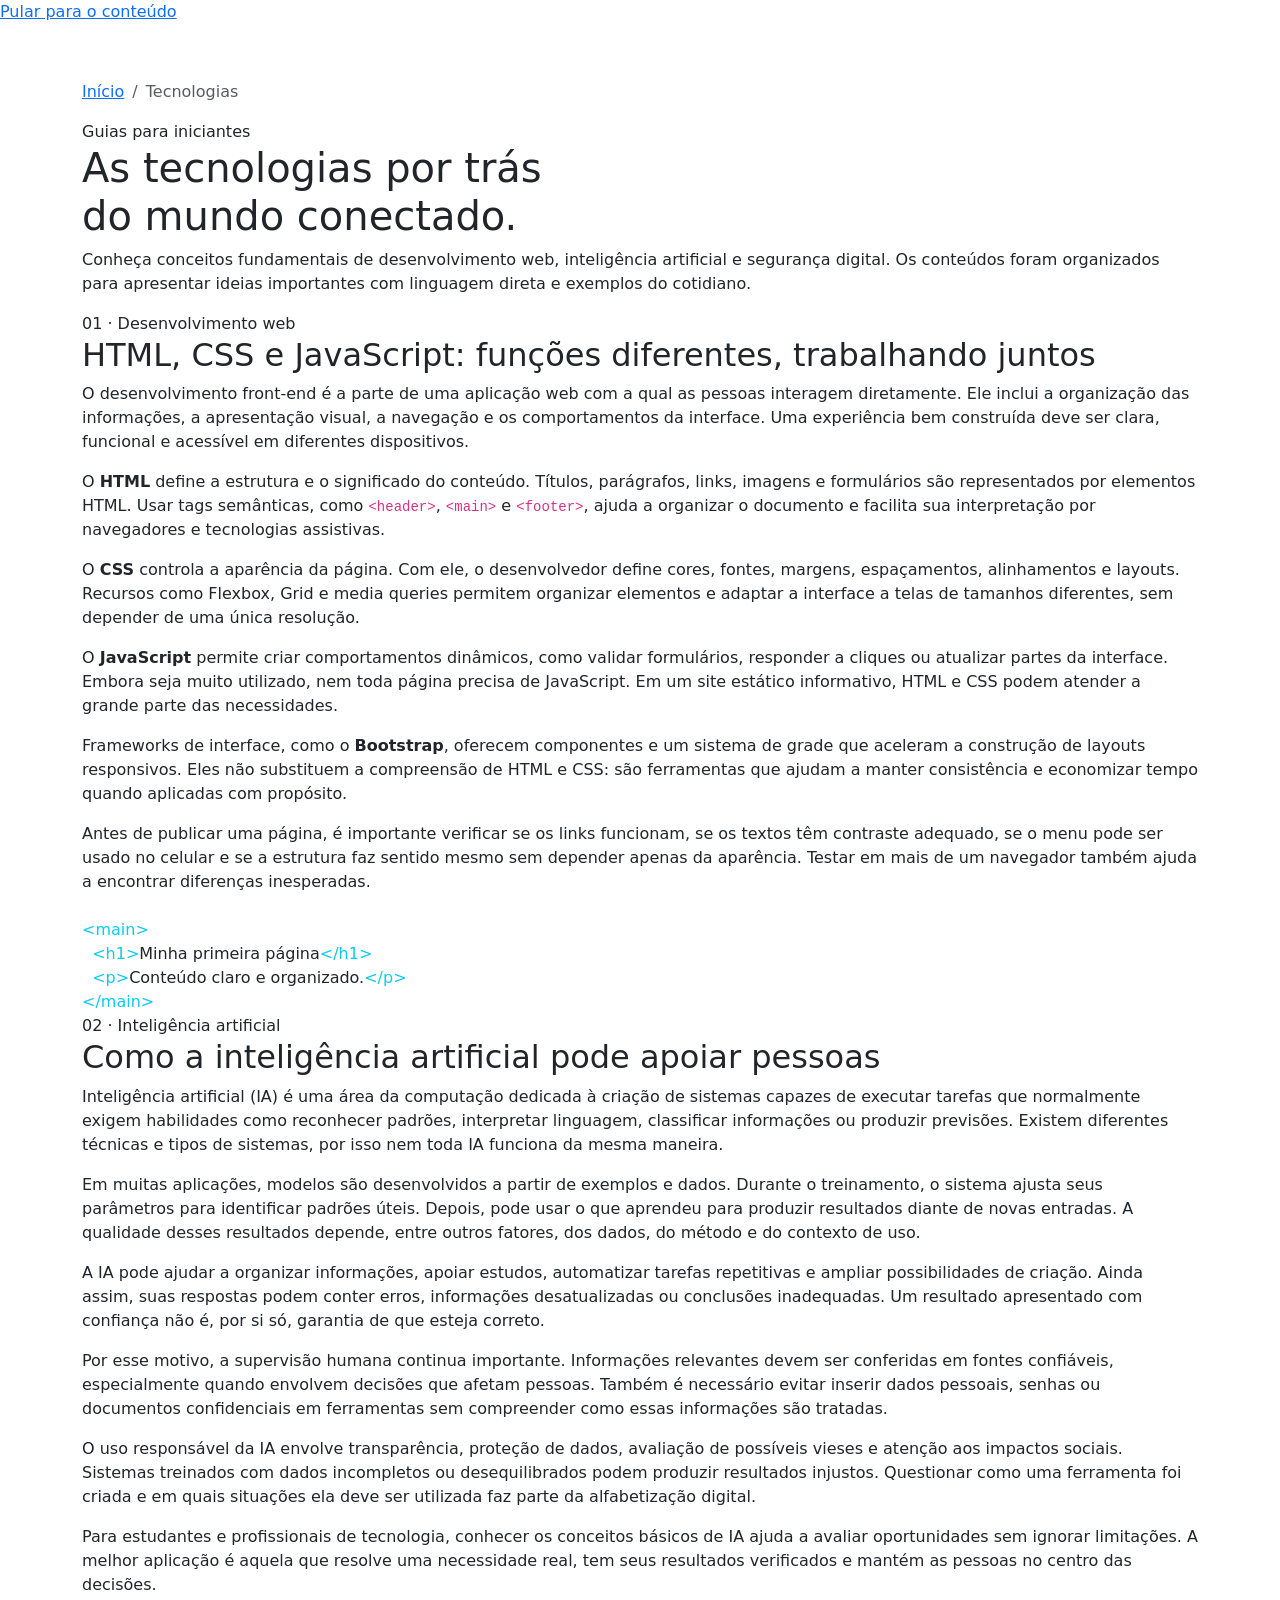
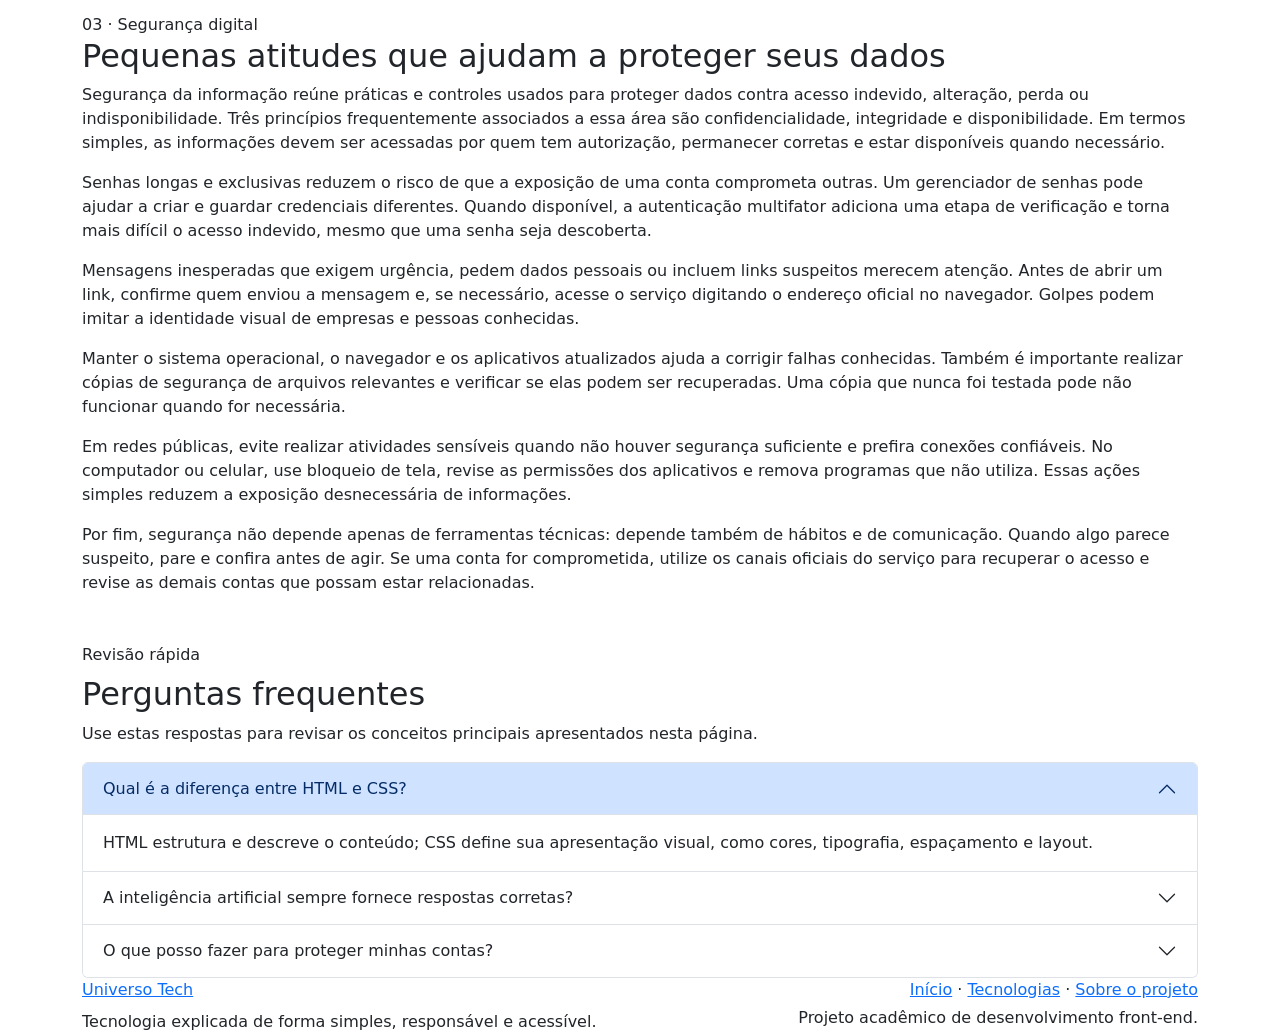
==== tecnologias.html @ f7f801a9 "Add files via upload" ====
<!doctype html>
<html lang="pt-BR">
<head>
    <meta charset="UTF-8">
    <meta name="viewport" content="width=device-width, initial-scale=1">
    <meta name="description" content="Conteúdos introdutórios sobre desenvolvimento web, inteligência artificial e segurança digital.">
    <title>Tecnologias | Universo Tech</title>
    <link href="https://cdn.jsdelivr.net/npm/bootstrap@5.3.3/dist/css/bootstrap.min.css" rel="stylesheet">
    <link rel="stylesheet" href="css/style.css">
</head>
<body>
  <a class="skip-link" href="#conteudo">Pular para o conteúdo</a>
  <nav class="navbar navbar-expand-lg navbar-dark site-navbar sticky-top" aria-label="Menu principal">
    <div class="container">
      <a class="navbar-brand d-flex align-items-center" href="index.html"><span class="brand-mark" aria-hidden="true">U</span>Universo Tech</a>
      <button class="navbar-toggler" type="button" data-bs-toggle="collapse" data-bs-target="#menuPrincipal" aria-controls="menuPrincipal" aria-expanded="false" aria-label="Abrir ou fechar menu">
        <span class="navbar-toggler-icon"></span>
      </button>
      <div class="collapse navbar-collapse" id="menuPrincipal">
        <ul class="navbar-nav ms-auto align-items-lg-center gap-lg-1">
          <li class="nav-item"><a class="nav-link " href="index.html" >Início</a></li>
          <li class="nav-item"><a class="nav-link active" href="tecnologias.html" aria-current="page">Tecnologias</a></li>
          <li class="nav-item"><a class="nav-link " href="sobre.html" >Sobre o projeto</a></li>
        </ul>
      </div>
    </div>
  </nav>
  <main id="conteudo">
    <header class="page-hero">
      <div class="container">
        <nav aria-label="Navegação estrutural"><ol class="breadcrumb mb-3"><li class="breadcrumb-item"><a href="index.html">Início</a></li><li class="breadcrumb-item active" aria-current="page">Tecnologias</li></ol></nav>
        <span class="eyebrow">Guias para iniciantes</span>
        <h1>As tecnologias por trás<br>do mundo conectado.</h1>
        <p>Conheça conceitos fundamentais de desenvolvimento web, inteligência artificial e segurança digital. Os conteúdos foram organizados para apresentar ideias importantes com linguagem direta e exemplos do cotidiano.</p>
      </div>
    </header>

    <section class="section" aria-label="Conteúdo sobre tecnologias">
      <div class="container">
        <article id="web" class="article-section">
          <span class="topic-label">01 · Desenvolvimento web</span>
          <h2>HTML, CSS e JavaScript: funções diferentes, trabalhando juntos</h2>
          <p>O desenvolvimento front-end é a parte de uma aplicação web com a qual as pessoas interagem diretamente. Ele inclui a organização das informações, a apresentação visual, a navegação e os comportamentos da interface. Uma experiência bem construída deve ser clara, funcional e acessível em diferentes dispositivos.</p>
          <p>O <strong>HTML</strong> define a estrutura e o significado do conteúdo. Títulos, parágrafos, links, imagens e formulários são representados por elementos HTML. Usar tags semânticas, como <code>&lt;header&gt;</code>, <code>&lt;main&gt;</code> e <code>&lt;footer&gt;</code>, ajuda a organizar o documento e facilita sua interpretação por navegadores e tecnologias assistivas.</p>
          <p>O <strong>CSS</strong> controla a aparência da página. Com ele, o desenvolvedor define cores, fontes, margens, espaçamentos, alinhamentos e layouts. Recursos como Flexbox, Grid e media queries permitem organizar elementos e adaptar a interface a telas de tamanhos diferentes, sem depender de uma única resolução.</p>
          <p>O <strong>JavaScript</strong> permite criar comportamentos dinâmicos, como validar formulários, responder a cliques ou atualizar partes da interface. Embora seja muito utilizado, nem toda página precisa de JavaScript. Em um site estático informativo, HTML e CSS podem atender a grande parte das necessidades.</p>
          <p>Frameworks de interface, como o <strong>Bootstrap</strong>, oferecem componentes e um sistema de grade que aceleram a construção de layouts responsivos. Eles não substituem a compreensão de HTML e CSS: são ferramentas que ajudam a manter consistência e economizar tempo quando aplicadas com propósito.</p>
          <p>Antes de publicar uma página, é importante verificar se os links funcionam, se os textos têm contraste adequado, se o menu pode ser usado no celular e se a estrutura faz sentido mesmo sem depender apenas da aparência. Testar em mais de um navegador também ajuda a encontrar diferenças inesperadas.</p>
          <div class="code-panel mt-4" aria-label="Exemplo de estrutura HTML"><span class="text-info">&lt;main&gt;</span><br>&nbsp;&nbsp;<span class="text-info">&lt;h1&gt;</span>Minha primeira página<span class="text-info">&lt;/h1&gt;</span><br>&nbsp;&nbsp;<span class="text-info">&lt;p&gt;</span>Conteúdo claro e organizado.<span class="text-info">&lt;/p&gt;</span><br><span class="text-info">&lt;/main&gt;</span></div>
        </article>

        <article id="ia" class="article-section">
          <span class="topic-label">02 · Inteligência artificial</span>
          <h2>Como a inteligência artificial pode apoiar pessoas</h2>
          <p>Inteligência artificial (IA) é uma área da computação dedicada à criação de sistemas capazes de executar tarefas que normalmente exigem habilidades como reconhecer padrões, interpretar linguagem, classificar informações ou produzir previsões. Existem diferentes técnicas e tipos de sistemas, por isso nem toda IA funciona da mesma maneira.</p>
          <p>Em muitas aplicações, modelos são desenvolvidos a partir de exemplos e dados. Durante o treinamento, o sistema ajusta seus parâmetros para identificar padrões úteis. Depois, pode usar o que aprendeu para produzir resultados diante de novas entradas. A qualidade desses resultados depende, entre outros fatores, dos dados, do método e do contexto de uso.</p>
          <p>A IA pode ajudar a organizar informações, apoiar estudos, automatizar tarefas repetitivas e ampliar possibilidades de criação. Ainda assim, suas respostas podem conter erros, informações desatualizadas ou conclusões inadequadas. Um resultado apresentado com confiança não é, por si só, garantia de que esteja correto.</p>
          <p>Por esse motivo, a supervisão humana continua importante. Informações relevantes devem ser conferidas em fontes confiáveis, especialmente quando envolvem decisões que afetam pessoas. Também é necessário evitar inserir dados pessoais, senhas ou documentos confidenciais em ferramentas sem compreender como essas informações são tratadas.</p>
          <p>O uso responsável da IA envolve transparência, proteção de dados, avaliação de possíveis vieses e atenção aos impactos sociais. Sistemas treinados com dados incompletos ou desequilibrados podem produzir resultados injustos. Questionar como uma ferramenta foi criada e em quais situações ela deve ser utilizada faz parte da alfabetização digital.</p>
          <p>Para estudantes e profissionais de tecnologia, conhecer os conceitos básicos de IA ajuda a avaliar oportunidades sem ignorar limitações. A melhor aplicação é aquela que resolve uma necessidade real, tem seus resultados verificados e mantém as pessoas no centro das decisões.</p>
        </article>

        <article id="seguranca" class="article-section">
          <span class="topic-label">03 · Segurança digital</span>
          <h2>Pequenas atitudes que ajudam a proteger seus dados</h2>
          <p>Segurança da informação reúne práticas e controles usados para proteger dados contra acesso indevido, alteração, perda ou indisponibilidade. Três princípios frequentemente associados a essa área são confidencialidade, integridade e disponibilidade. Em termos simples, as informações devem ser acessadas por quem tem autorização, permanecer corretas e estar disponíveis quando necessário.</p>
          <p>Senhas longas e exclusivas reduzem o risco de que a exposição de uma conta comprometa outras. Um gerenciador de senhas pode ajudar a criar e guardar credenciais diferentes. Quando disponível, a autenticação multifator adiciona uma etapa de verificação e torna mais difícil o acesso indevido, mesmo que uma senha seja descoberta.</p>
          <p>Mensagens inesperadas que exigem urgência, pedem dados pessoais ou incluem links suspeitos merecem atenção. Antes de abrir um link, confirme quem enviou a mensagem e, se necessário, acesse o serviço digitando o endereço oficial no navegador. Golpes podem imitar a identidade visual de empresas e pessoas conhecidas.</p>
          <p>Manter o sistema operacional, o navegador e os aplicativos atualizados ajuda a corrigir falhas conhecidas. Também é importante realizar cópias de segurança de arquivos relevantes e verificar se elas podem ser recuperadas. Uma cópia que nunca foi testada pode não funcionar quando for necessária.</p>
          <p>Em redes públicas, evite realizar atividades sensíveis quando não houver segurança suficiente e prefira conexões confiáveis. No computador ou celular, use bloqueio de tela, revise as permissões dos aplicativos e remova programas que não utiliza. Essas ações simples reduzem a exposição desnecessária de informações.</p>
          <p>Por fim, segurança não depende apenas de ferramentas técnicas: depende também de hábitos e de comunicação. Quando algo parece suspeito, pare e confira antes de agir. Se uma conta for comprometida, utilize os canais oficiais do serviço para recuperar o acesso e revise as demais contas que possam estar relacionadas.</p>
        </article>

        <section class="mt-5" aria-labelledby="duvidas">
          <div class="section-heading">
            <span class="kicker">Revisão rápida</span>
            <h2 id="duvidas" class="mt-2">Perguntas frequentes</h2>
            <p>Use estas respostas para revisar os conceitos principais apresentados nesta página.</p>
          </div>
          <div class="accordion" id="faqTecnologia">
            <div class="accordion-item">
              <h3 class="accordion-header"><button class="accordion-button" type="button" data-bs-toggle="collapse" data-bs-target="#faq1" aria-expanded="true" aria-controls="faq1">Qual é a diferença entre HTML e CSS?</button></h3>
              <div id="faq1" class="accordion-collapse collapse show" data-bs-parent="#faqTecnologia"><div class="accordion-body">HTML estrutura e descreve o conteúdo; CSS define sua apresentação visual, como cores, tipografia, espaçamento e layout.</div></div>
            </div>
            <div class="accordion-item">
              <h3 class="accordion-header"><button class="accordion-button collapsed" type="button" data-bs-toggle="collapse" data-bs-target="#faq2" aria-expanded="false" aria-controls="faq2">A inteligência artificial sempre fornece respostas corretas?</button></h3>
              <div id="faq2" class="accordion-collapse collapse" data-bs-parent="#faqTecnologia"><div class="accordion-body">Não. Sistemas de IA podem cometer erros ou reproduzir vieses. É importante verificar informações relevantes e considerar o contexto de uso.</div></div>
            </div>
            <div class="accordion-item">
              <h3 class="accordion-header"><button class="accordion-button collapsed" type="button" data-bs-toggle="collapse" data-bs-target="#faq3" aria-expanded="false" aria-controls="faq3">O que posso fazer para proteger minhas contas?</button></h3>
              <div id="faq3" class="accordion-collapse collapse" data-bs-parent="#faqTecnologia"><div class="accordion-body">Use senhas longas e exclusivas, ative autenticação multifator, mantenha os dispositivos atualizados e desconfie de links e pedidos inesperados.</div></div>
            </div>
          </div>
        </section>
      </div>
    </section>
  </main>
  <footer class="site-footer">
    <div class="container">
      <div class="row g-4 align-items-start">
        <div class="col-md-7">
          <a class="footer-brand" href="index.html">Universo Tech</a>
          <p class="small-muted mt-2 mb-0">Tecnologia explicada de forma simples, responsável e acessível.</p>
        </div>
        <div class="col-md-5 text-md-end">
          <p class="mb-1"><a href="index.html">Início</a> · <a href="tecnologias.html">Tecnologias</a> · <a href="sobre.html">Sobre o projeto</a></p>
          <p class="small-muted mb-0">Projeto acadêmico de desenvolvimento front-end.</p>
        </div>
      </div>
    </div>
  </footer>
  <script src="https://cdn.jsdelivr.net/npm/bootstrap@5.3.3/dist/js/bootstrap.bundle.min.js"></script>
</body>
</html>
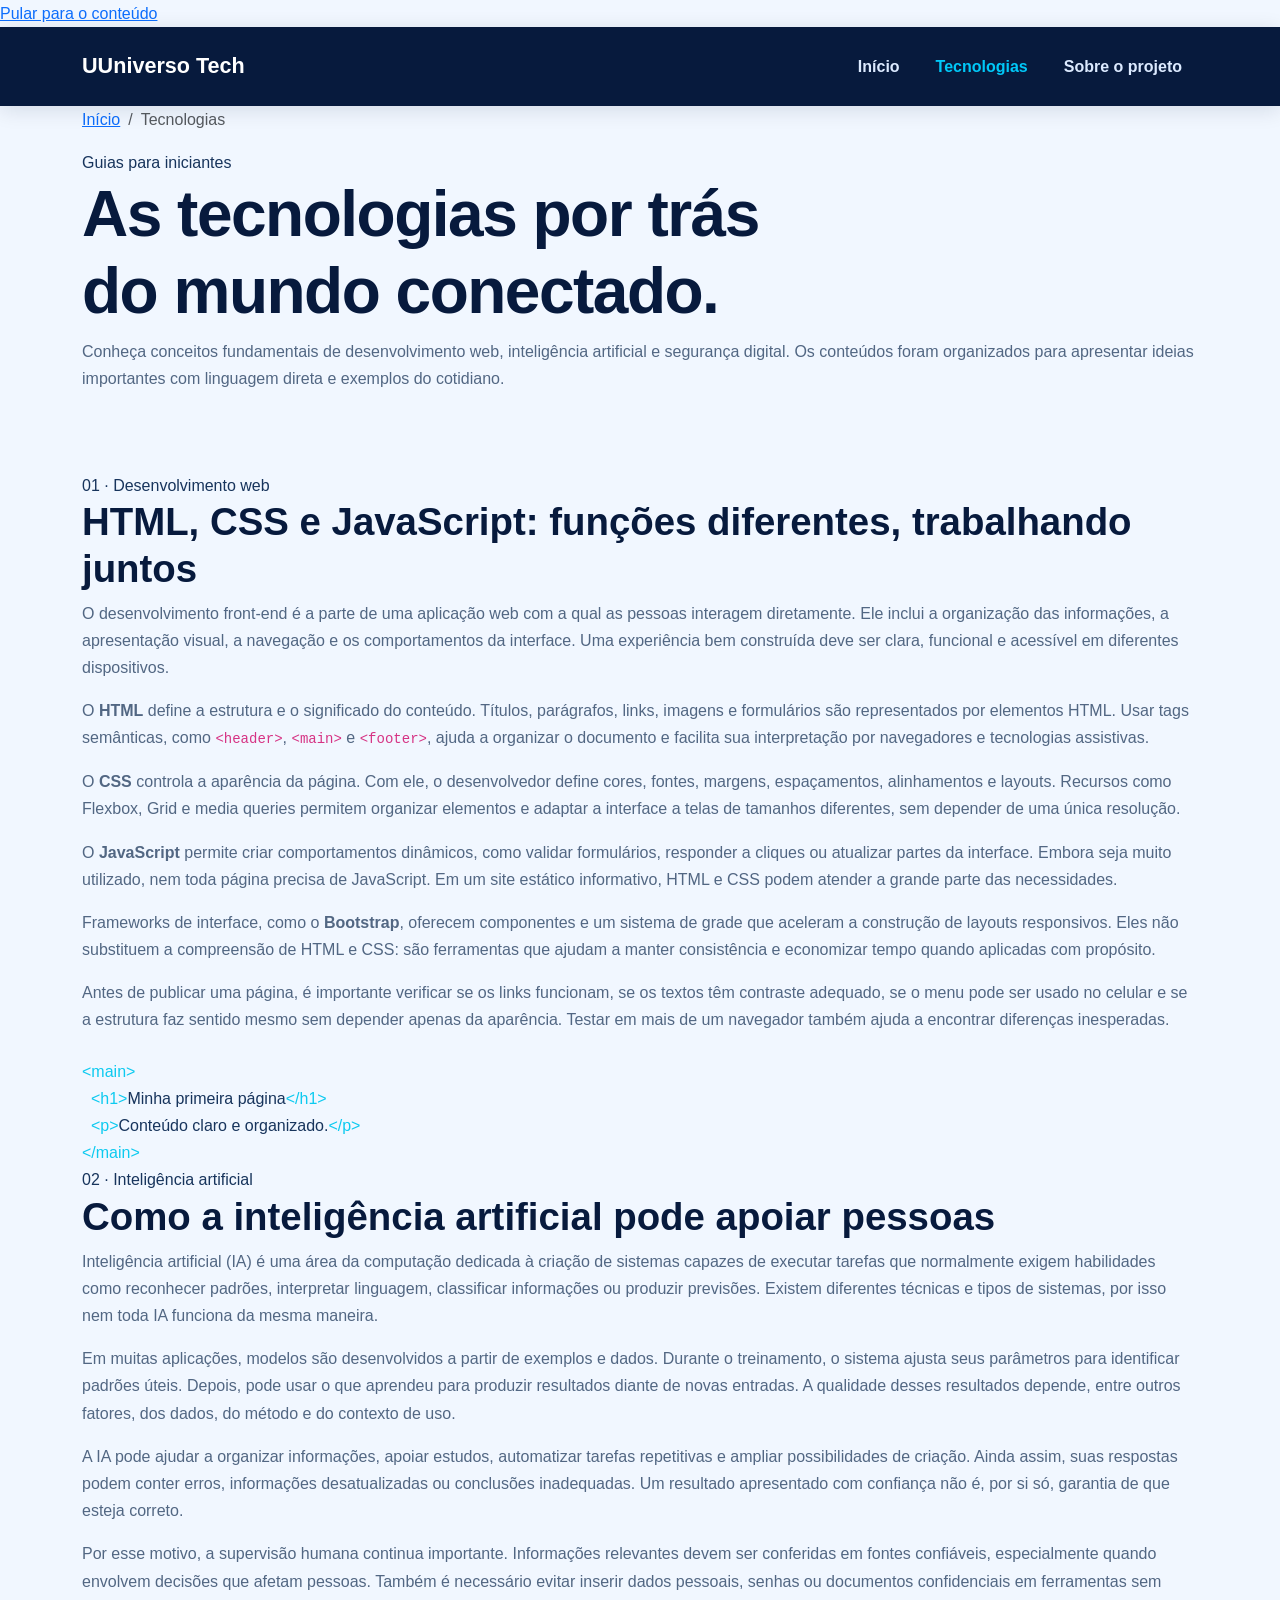
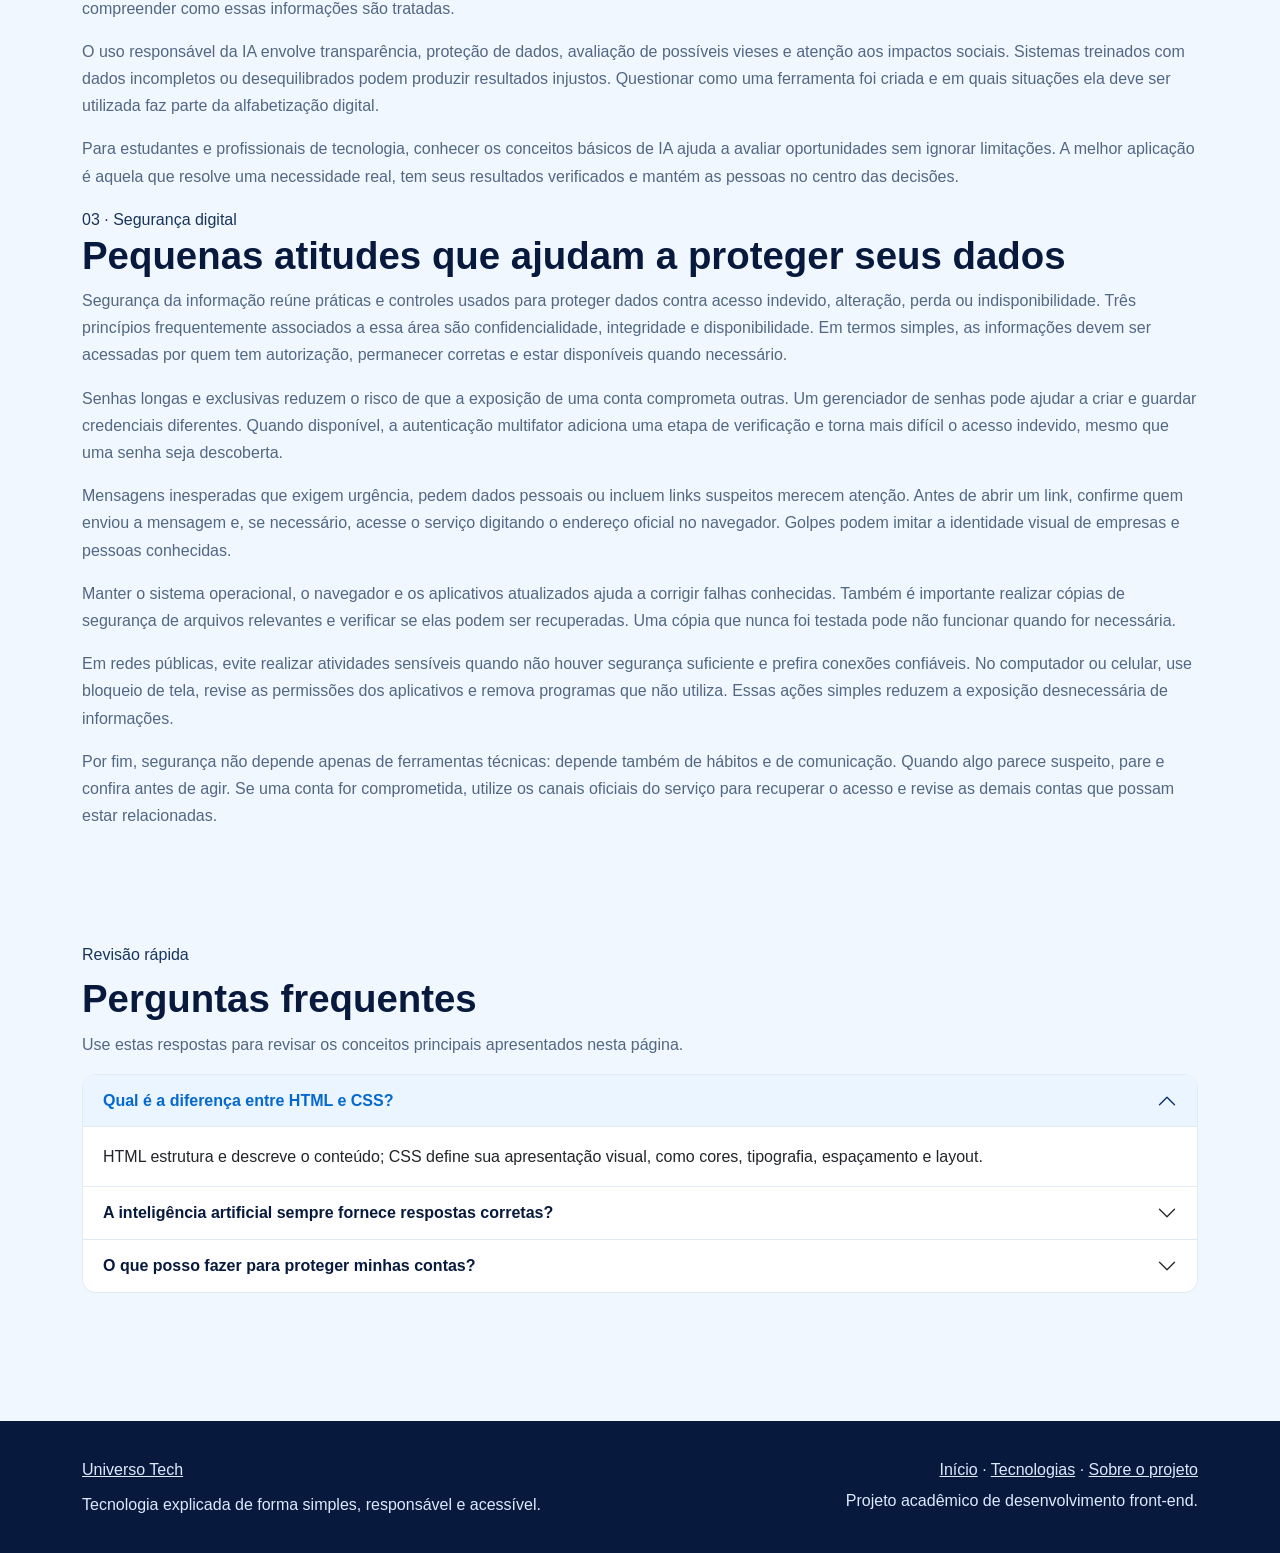
==== commit 7d9a79f7: "Update stylesheet link path in tecnologias.html" ====
--- a/tecnologias.html
+++ b/tecnologias.html
@@ -6,7 +6,7 @@
     <meta name="description" content="Conteúdos introdutórios sobre desenvolvimento web, inteligência artificial e segurança digital.">
     <title>Tecnologias | Universo Tech</title>
     <link href="https://cdn.jsdelivr.net/npm/bootstrap@5.3.3/dist/css/bootstrap.min.css" rel="stylesheet">
-    <link rel="stylesheet" href="css/style.css">
+    <link rel="stylesheet" href="../../css/style.css">
 </head>
 <body>
   <a class="skip-link" href="#conteudo">Pular para o conteúdo</a>
--- a/css/style.css
+++ b/css/style.css
@@ -0,0 +1,178 @@
+
+:root {
+  --azul-escuro: #071a3d;
+  --azul: #087cf0;
+  --ciano: #00c8f8;
+  --texto: #17345c;
+  --fundo: #f1f7ff;
+  --branco: #ffffff;
+}
+
+* {
+  box-sizing: border-box;
+}
+
+html {
+  scroll-behavior: smooth;
+}
+
+body {
+  margin: 0;
+  color: var(--texto);
+  background: var(--fundo);
+  font-family: "Segoe UI", Arial, sans-serif;
+  line-height: 1.7;
+}
+
+h1, h2, h3, h4, h5 {
+  color: var(--azul-escuro);
+  font-weight: 750;
+  line-height: 1.2;
+}
+
+h1 {
+  font-size: clamp(2.2rem, 5vw, 4rem);
+  letter-spacing: -1.5px;
+}
+
+h2 {
+  font-size: clamp(1.7rem, 3vw, 2.5rem);
+}
+
+p {
+  color: #526783;
+}
+
+a {
+  transition: color 0.2s ease, background 0.2s ease;
+}
+
+.navbar {
+  background: var(--azul-escuro) !important;
+  padding: 16px 0;
+  box-shadow: 0 4px 20px rgba(7, 26, 61, 0.12);
+}
+
+.navbar .navbar-brand {
+  color: white !important;
+  font-size: 1.35rem;
+  font-weight: 800;
+}
+
+.navbar .nav-link {
+  color: #dceaff !important;
+  font-weight: 600;
+  margin: 0 8px;
+}
+
+.navbar .nav-link:hover,
+.navbar .nav-link.active {
+  color: var(--ciano) !important;
+}
+
+.btn-primary {
+  border: none;
+  border-radius: 999px;
+  padding: 12px 25px;
+  font-weight: 700;
+  background: linear-gradient(100deg, #087cf0, #00bde9);
+  box-shadow: 0 7px 18px rgba(8, 124, 240, 0.2);
+}
+
+.btn-primary:hover {
+  background: #0568ce;
+  transform: translateY(-1px);
+}
+
+.btn-outline-primary {
+  border-radius: 999px;
+  padding: 11px 24px;
+  font-weight: 700;
+}
+
+section {
+  padding-top: 64px;
+  padding-bottom: 64px;
+}
+
+.card {
+  height: 100%;
+  border: 1px solid #e1ebf8;
+  border-radius: 20px;
+  background: white;
+  box-shadow: 0 10px 28px rgba(20, 56, 100, 0.07);
+  transition: transform 0.25s ease, box-shadow 0.25s ease;
+}
+
+.card:hover {
+  transform: translateY(-5px);
+  box-shadow: 0 16px 34px rgba(20, 56, 100, 0.13);
+}
+
+.card-title {
+  font-size: 1.25rem;
+  margin-bottom: 12px;
+}
+
+.badge {
+  border-radius: 999px;
+  padding: 8px 12px;
+}
+
+.accordion {
+  --bs-accordion-border-radius: 14px;
+  --bs-accordion-inner-border-radius: 14px;
+  --bs-accordion-border-color: #e1ebf8;
+  --bs-accordion-btn-focus-box-shadow: 0 0 0 0.2rem rgba(8, 124, 240, 0.12);
+}
+
+.accordion-button {
+  color: var(--azul-escuro);
+  font-weight: 700;
+}
+
+.accordion-button:not(.collapsed) {
+  color: #0568ce;
+  background: #eaf5ff;
+}
+
+footer {
+  padding: 35px 0;
+  color: #dceaff;
+  background: var(--azul-escuro);
+}
+
+footer p,
+footer a {
+  color: #dceaff;
+}
+
+footer a:hover {
+  color: var(--ciano);
+}
+
+img {
+  max-width: 100%;
+  height: auto;
+  border-radius: 14px;
+}
+
+@media (max-width: 768px) {
+  section {
+    padding-top: 42px;
+    padding-bottom: 42px;
+  }
+
+  h1 {
+    letter-spacing: -0.5px;
+  }
+
+  .navbar .nav-link {
+    margin: 3px 0;
+  }
+
+  .card {
+    margin-bottom: 8px;
+  }
+}
+
